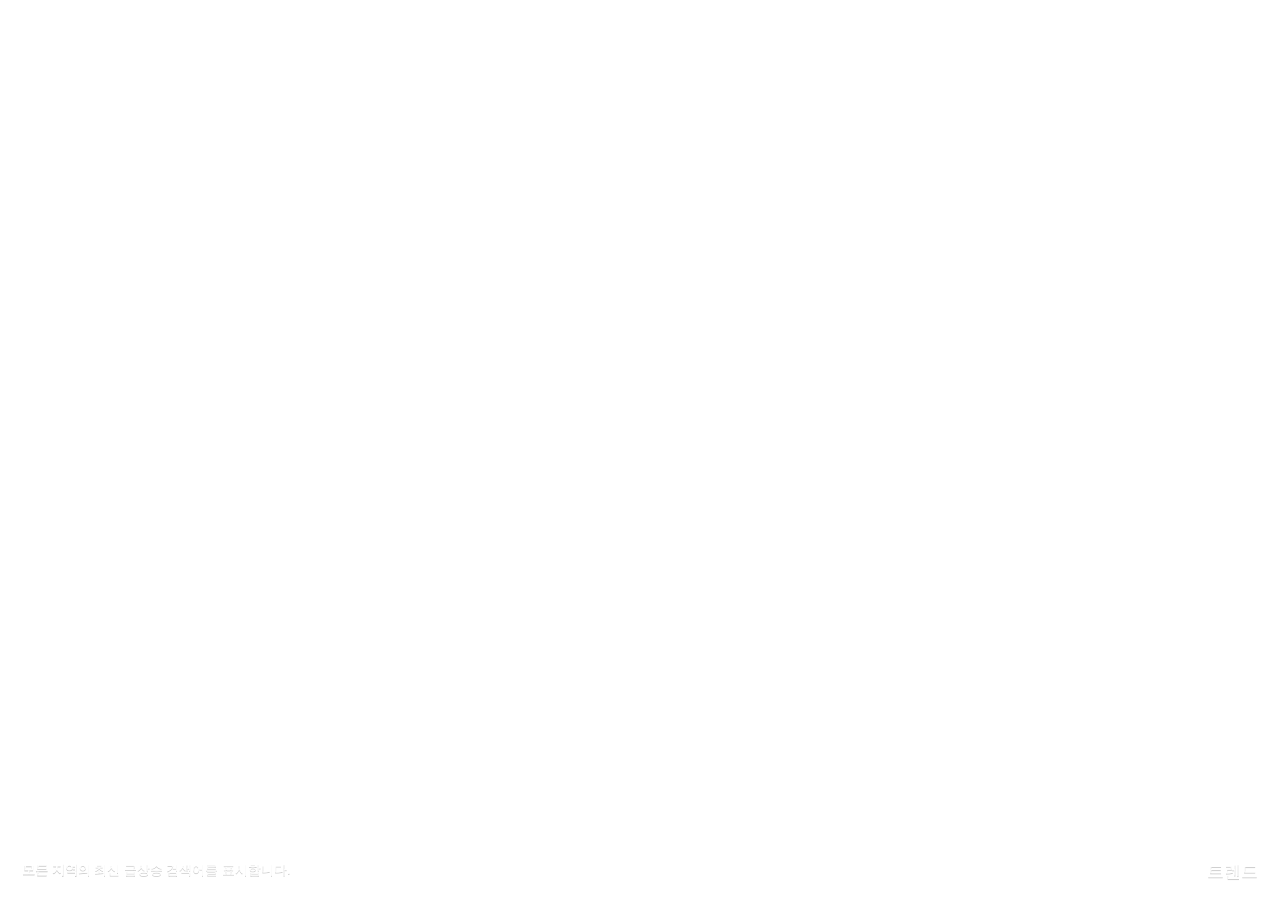
==== index.html @ d96002e4 "Initial Commit" ====
<!DOCTYPE html>
<html>
<head>

  <title>Google 트렌드 - 급상승 검색어</title>
  
  <meta charset="utf-8">
  <meta http-equiv="X-UA-Compatible" content="IE=edge,chrome=1">
  
  <meta name="description" content="Google 트렌드에서 최신 급상승 검색어를 시각적으로 표시합니다.">
  <meta name="viewport" content="width=device-width, user-scalable=no">
  <meta name="apple-mobile-web-app-capable" content="yes">
  <meta name="apple-mobile-web-app-status-bar-style" content="black">
  <meta name="google" value="notranslate" />
  
  <link rel="stylesheet" href="css/style.css">
  
  <script src="js/vendor/modernizr-2.6.2.min.js"></script>

</head>
<body>

  <!--[if lt IE 8]>
      <p class="chromeframe">You are using an <strong>outdated</strong> browser. Please <a href="http://browsehappy.com/">upgrade your browser</a> or <a href="http://www.google.com/chromeframe/?redirect=true">activate Google Chrome Frame</a> to improve your experience.</p>
  <![endif]-->

  <div id="matrix-container">
  
    

    
    <div id="matrix-button" class="idleable"></div>
    <div id="desc" class="idleable"><div id="region"><span>모든 지역</span></div>의 최신 급상승 검색어를 표시합니다.</div>

    <div id="matrix-select-container"></div>
    
    <select id="region-select">
      <option value="0">모든 지역</option>
      <option value="8" class="sort">오스트레일리아</option>
      <option value="13" class="sort">캐나다</option>
      <option value="10" class="sort">홍콩</option>
      <option value="3" class="sort">인도</option>
      <option value="6" class="sort">이스라엘</option>
      <option value="4" class="sort">일본</option>
      <option value="14" class="sort">러시아</option>
      <option value="5" class="sort">싱가포르</option>
      <option value="12" class="sort">대만</option>
      <option value="9" class="sort">영국</option>
      <option value="1" class="sort">미국</option>
    </select>
    

  </div>

  

  <div id="logo">
    <a href="http://www.google.co.kr/trends/hottrends">
      <span>트렌드</span>
    </a>
  </div>

  

  <script src="//ajax.googleapis.com/ajax/libs/jquery/1.9.0/jquery.min.js"></script>
  <script>window.jQuery || document.write('<script src="js/vendor/jquery-1.9.0.min.js"><\/script>')</script>

  <script src="js/vendor/plugins.js"></script>
  <script src="js/vendor/underscore.js" type="text/javascript"></script>
  <script src="js/vendor/classList.js" type="text/javascript"></script>
  <script src="js/vendor/jquery.easing.1.3.js" type="text/javascript"></script>
  <script src="js/vendor/raf.js" type="text/javascript"></script>
  <script src="js/vendor/url.js" type="text/javascript"></script>
  
  <script src="js/setOffset.js" type="text/javascript"></script>
  <script src="js/transitionOffset.js" type="text/javascript"></script>
  <script src="js/Blinker.js" type="text/javascript"></script>
  <script src="js/rtl.js" type="text/javascript"></script>
  <script src="js/Wiper.js" type="text/javascript"></script>
  <script src="js/Typer.js" type="text/javascript"></script>
  
  <script src="js/main.js" type="text/javascript"></script>
  
</body>
</html>
---- css/style.css ----
body, html {
  height: 100%; }

body {
  background: #db4437;
  overflow: hidden;
  margin: 0;
  padding: 0;
  -ms-user-select: none;
  -moz-user-select: none;
  -webkit-user-select: none;
  user-select: none;
  font: 13px Arial, sans-serif; }

#matrix .cell {
  position: absolute; }

#matrix-container {
  background: #fff;
  position: absolute;
  top: 0;
  left: 0;
  right: 0;
  bottom: 0; }

#matrix-button {
  position: absolute;
  z-index: 2;
  width: 22px;
  height: 23px;
  background: url(../images/matrix.png) center center no-repeat;
  cursor: pointer;
  padding: 10px; }

#matrix-select-container {
  opacity: 0;
  pointer-events: none;
  z-index: 3;
  position: fixed;
  top: 10px;
  left: 10px; }
  #matrix-select-container.showing {
    display: block;
    opacity: 1;
    pointer-events: auto;
    -webkit-transition: opacity 100ms linear;
    transition: opacity 100ms linear; }

#matrix-select td {
  width: 18px;
  height: 18px;
  cursor: pointer;
  border: 1px solid rgba(255, 255, 255, 0.4);
  background: rgba(255, 255, 255, 0.2); }
  .no-rgba #matrix-select td {
    border: 1px solid #fff; }
  #matrix-select td.highlight {
    background: rgba(255, 255, 255, 0.5); }
    .no-rgba #matrix-select td.highlight {
      background: #eee; }
  #matrix-select td.select {
    background: #ddd; }
  #matrix-select td.highlight.select {
    background: #fff; }

#desc {
  -webkit-font-smoothing: antialiased;
  color: #fff;
  text-shadow: 0 1px 0 rgba(0, 0, 0, 0.2);
  position: absolute;
  bottom: 20px;
  left: 22px;
  z-index: 3; }
  #desc a {
    color: #fff; }

#region {
  font-weight: bold;
  display: inline-block;
  border-bottom: 1px dotted #fff; }

#region-select {
  -webkit-tap-highlight-color: rgba(0, 0, 0, 0);
  opacity: 0;
  width: 100px;
  cursor: pointer;
  position: fixed;
  margin-top: -1px;
  z-index: 3; }

#logo {
  z-index: 2;
  bottom: 14px;
  right: 22px;
  position: fixed; }
  #logo a {
    padding-left: 75px;
    background: url("../images/logo-white.png") left bottom no-repeat;
    text-decoration: none;
    display: block; }
    @media (min--moz-device-pixel-ratio: 1.3), (-o-min-device-pixel-ratio: 2.6 / 2), (-webkit-min-device-pixel-ratio: 1.3), (min-device-pixel-ratio: 1.3), (min-resolution: 1.3dppx) {
      #logo a {
        background-image: url("../images/logo-white2x.png");
        background-size: 72px 26px;
        background-position: left bottom; } }
  #logo img {
    vertical-align: bottom;
    border: 0; }
  #logo span {
    display: inline-block;
    vertical-align: bottom;
    color: #fff;
    font: 17px Arial, sans-serif;
    line-height: 29px;
    margin-left: 4px;
    text-shadow: 0 1px 0 rgba(0, 0, 0, 0.2);
    -webkit-font-smoothing: antialiased; }

.no-pointerevents #matrix-select-container {
  display: none; }
  .no-pointerevents #matrix-select-container.showing {
    display: block; }

@media only screen and (max-width: 500px) {
  #logo {
    top: 9px;
    right: 12px;
    bottom: auto; } }
@-webkit-keyframes blink {
  0% {
    opacity: 1; }

  50% {
    opacity: 0; } }

@keyframes blink {
  0% {
    opacity: 1; }

  50% {
    opacity: 0; } }

.wiper {
  -webkit-font-smoothing: antialiased;
  overflow: hidden;
  position: absolute;
  top: 0;
  left: 0;
  right: 0;
  bottom: 0; }

.pane {
  -webkit-transition: -webkit-transform 600ms cubic-bezier(0.06, 0.74, 0.24, 1);
  transition: transform 600ms cubic-bezier(0.06, 0.74, 0.24, 1);
  position: absolute;
  top: 0;
  left: 0;
  height: 100%;
  width: 100%; }

.wrapper {
  -webkit-transition: -webkit-transform 1.15s cubic-bezier(0.06, 0.74, 0.24, 1), opacity 300ms linear;
  transition: transform 1.15s cubic-bezier(0.06, 0.74, 0.24, 1), opacity 300ms linear;
  opacity: 0;
  position: absolute;
  left: 0;
  right: 0;
  width: 100%;
  height: 100%; }

.wrapper2 {
  position: absolute;
  left: 0;
  right: 0;
  width: 100%;
  height: 100%; }
  .wrapper2.transition {
    -webkit-transition: -webkit-transform 400ms cubic-bezier(0.06, 0.74, 0.24, 1);
    transition: transform 400ms cubic-bezier(0.06, 0.74, 0.24, 1); }

.input {
  word-wrap: break-word;
  hyphens: auto;
  -webkit-hyphens: auto;
  -moz-hyphens: auto;
  position: absolute;
  top: 50%;
  right: 0;
  left: 0;
  font: bold 1em 'Helvetica Neue', Helvetica, Arial, sans-serif;
  text-shadow: 0 0.025em 0 rgba(0, 0, 0, 0.1);
  vertical-align: baseline;
  padding: 0 0.5em;
  letter-spacing: -0.05em; }
  .input a {
    color: #fff;
    text-decoration: none; }

.beam {
  display: inline-block;
  margin-bottom: -0.12em;
  height: 1em;
  width: 0.02em;
  min-width: 1px;
  background-color: #fff;
  vertical-align: baseline; }
  .beam.blink {
    -webkit-animation: blink 1s step-end infinite;
    animation: blink 1s step-end infinite; }

.csstransforms .beam {
  margin-left: -0.05em;
  -webkit-transform: translateX(0.1em);
  transform: translateX(0.1em); }
.csstransforms [dir="rtl"] .beam {
  margin-left: none;
  margin-right: -0.05em;
  -webkit-transform: translateX(-0.1em);
  transform: translateX(-0.1em); }
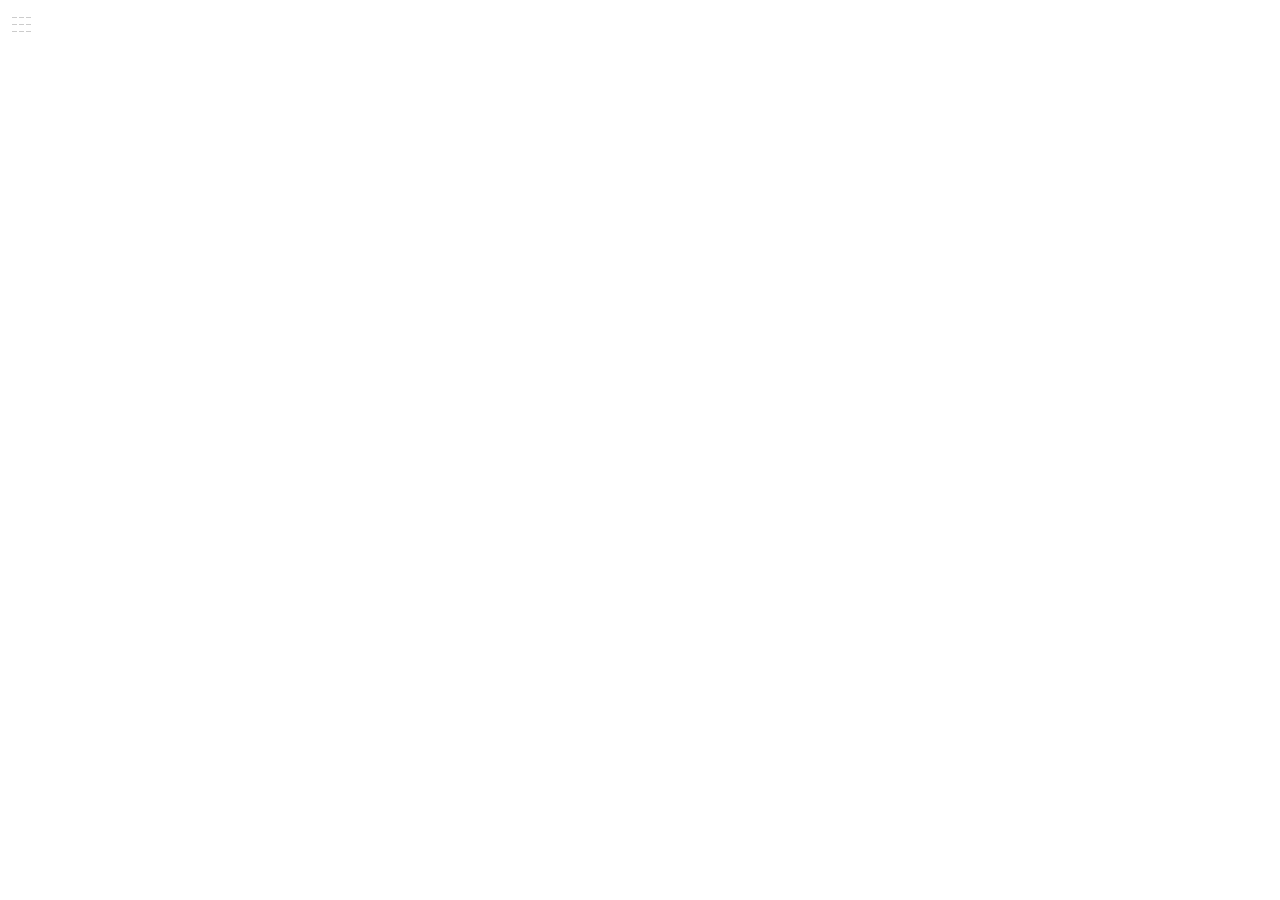
==== commit 6f8f42ab: "replace google to daum" ====
--- a/index.html
+++ b/index.html
@@ -2,12 +2,12 @@
 <html>
 <head>
 
-  <title>Google 트렌드 - 급상승 검색어</title>
+  <title>다음 소셜픽 - 급상승 검색어</title>
   
   <meta charset="utf-8">
   <meta http-equiv="X-UA-Compatible" content="IE=edge,chrome=1">
   
-  <meta name="description" content="Google 트렌드에서 최신 급상승 검색어를 시각적으로 표시합니다.">
+  <meta name="description" content="다음 소셜픽에서 최신 급상승 검색어를 시각적으로 표시합니다.">
   <meta name="viewport" content="width=device-width, user-scalable=no">
   <meta name="apple-mobile-web-app-capable" content="yes">
   <meta name="apple-mobile-web-app-status-bar-style" content="black">
--- a/css/style.css
+++ b/css/style.css
@@ -70,7 +70,8 @@
   position: absolute;
   bottom: 20px;
   left: 22px;
-  z-index: 3; }
+  z-index: 3;
+  visibility:hidden; }
   #desc a {
     color: #fff; }
 
@@ -92,7 +93,8 @@
   z-index: 2;
   bottom: 14px;
   right: 22px;
-  position: fixed; }
+  position: fixed;
+  visibility:hidden; }
   #logo a {
     padding-left: 75px;
     background: url("../images/logo-white.png") left bottom no-repeat;
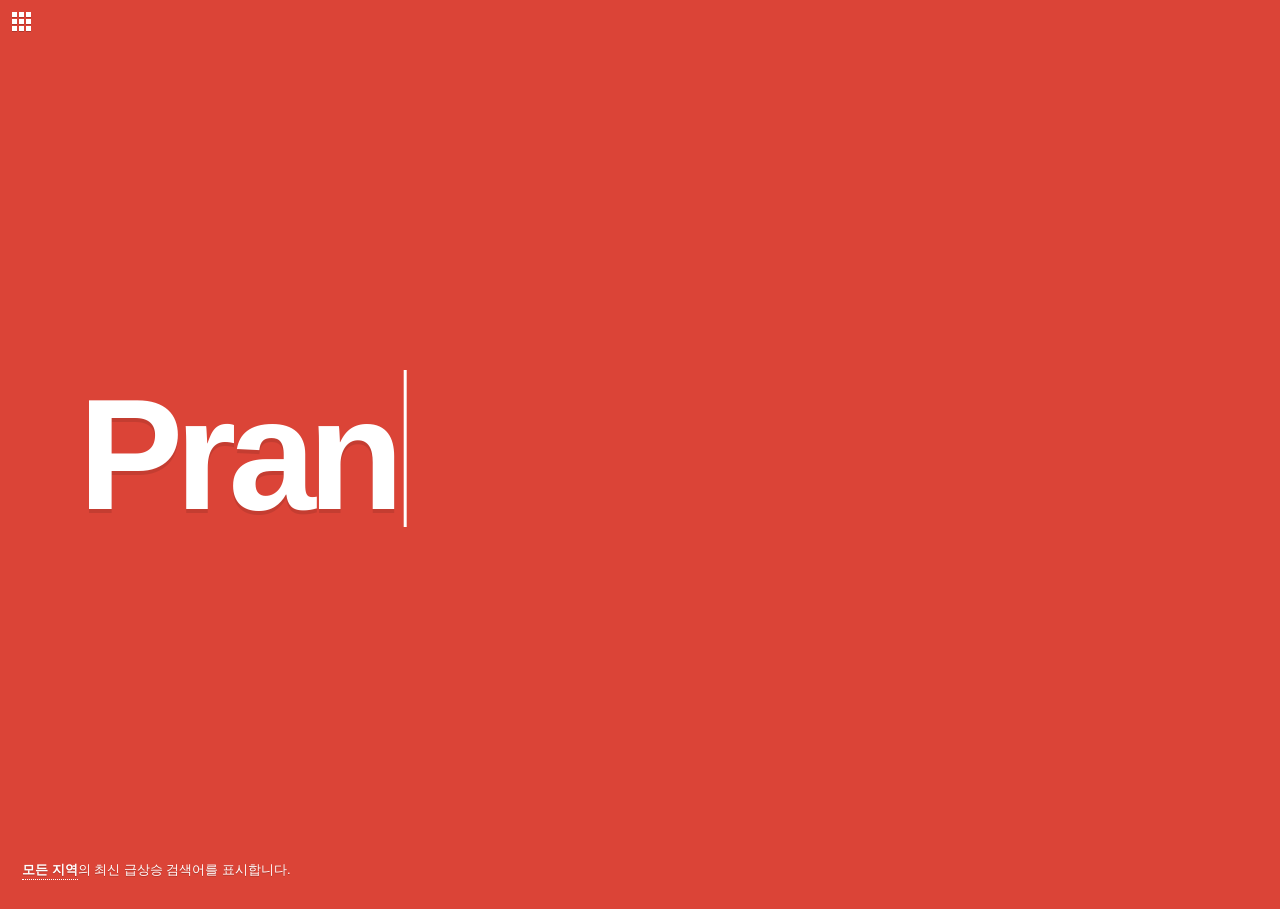
==== commit 176a1504: "한글일 경우 다음 검색을 이용합니다." ====
--- a/index.html
+++ b/index.html
@@ -76,6 +76,7 @@
   <script src="js/transitionOffset.js" type="text/javascript"></script>
   <script src="js/Blinker.js" type="text/javascript"></script>
   <script src="js/rtl.js" type="text/javascript"></script>
+  <script src="js/hangul.js" type="text/javascript"></script>
   <script src="js/Wiper.js" type="text/javascript"></script>
   <script src="js/Typer.js" type="text/javascript"></script>
   
--- a/css/style.css
+++ b/css/style.css
@@ -70,8 +70,7 @@
   position: absolute;
   bottom: 20px;
   left: 22px;
-  z-index: 3;
-  visibility:hidden; }
+  z-index: 3; }
   #desc a {
     color: #fff; }
 
